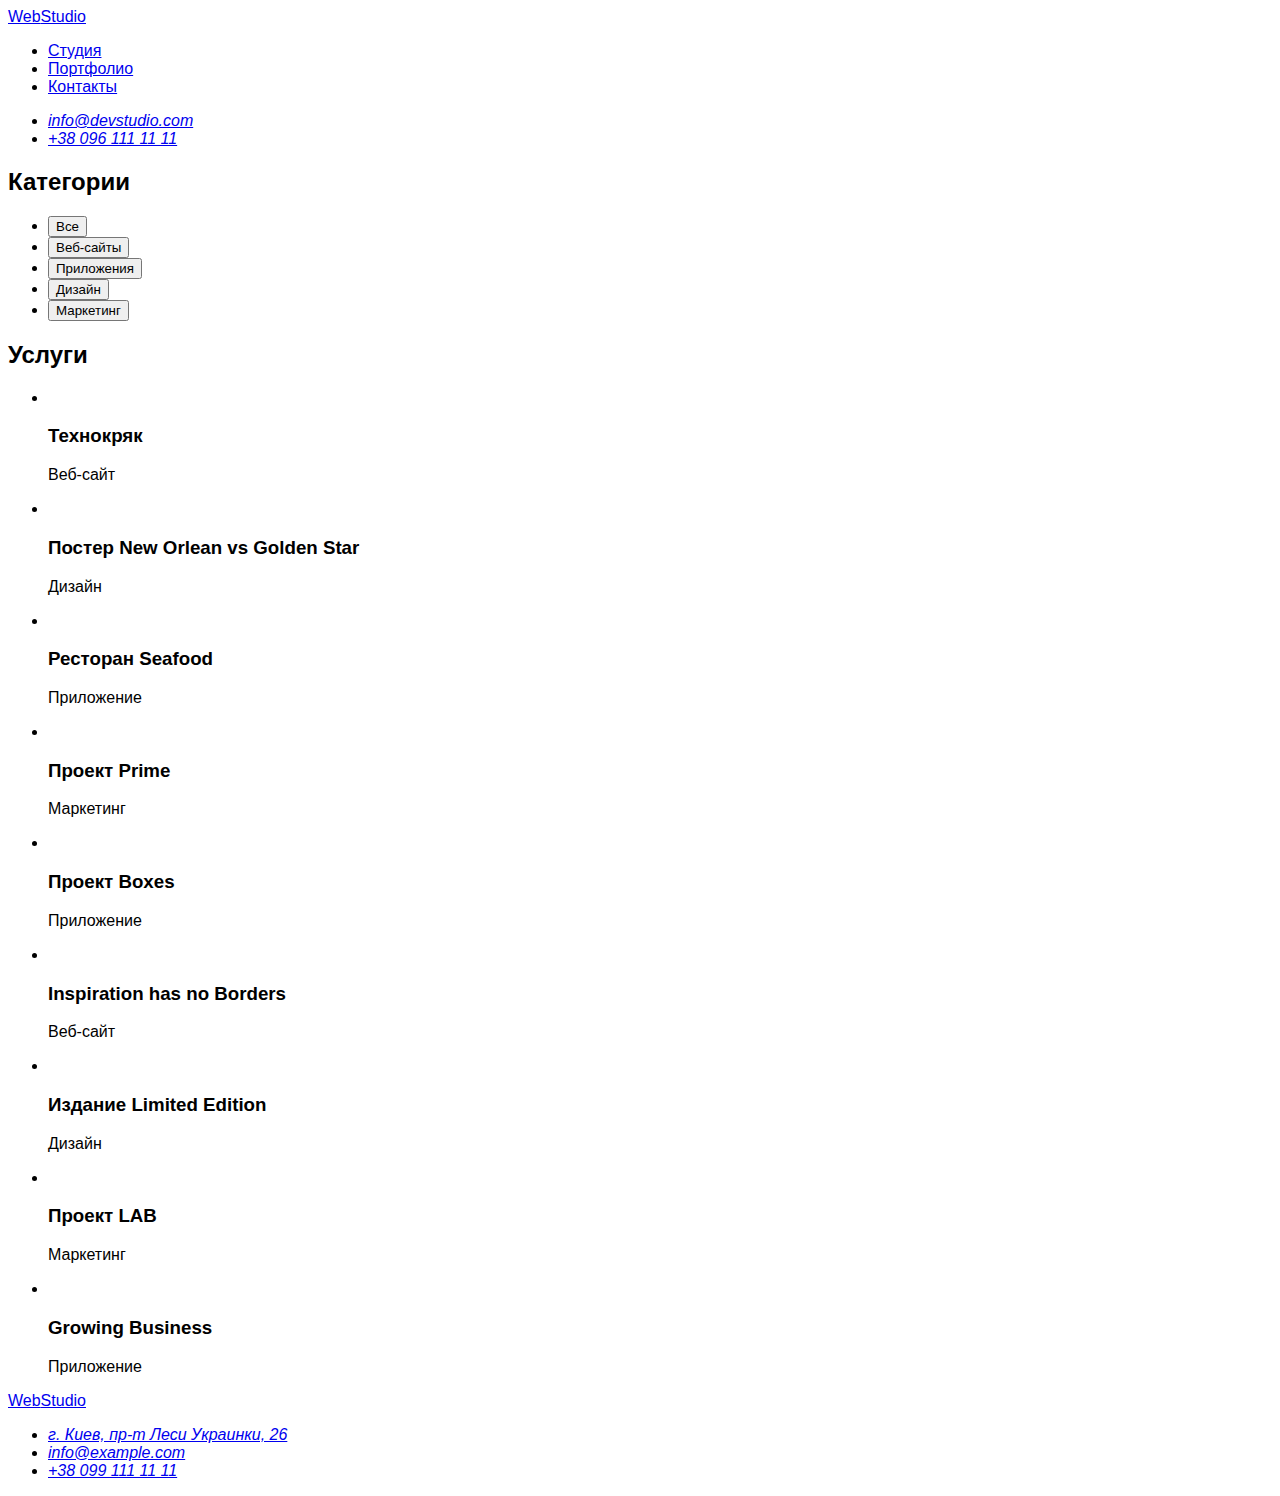
==== portfolio.html @ 1ce4ccc2 "добавлены классы в индексе + css" ====
<!DOCTYPE html>
<html lang="ru">
<head>
    <meta charset="UTF-8">
    <meta name="viewport" content="width=device-width, initial-scale=1.0">
    <title>WebStudio</title>
    <link rel="stylesheet" href="./css/style.css">   
</head>
<body>
    <header>
        <nav>
            <a href="/" lang="en"><span>Web</span>Studio</a>
            <ul>
                <li>
                    <a href="#">Студия</a>
                </li>
                <li>
                    <a href="#">Портфолио</a>
                </li>
                <li>
                    <a href="#">Контакты</a>
                </li>
            </ul>
        </nav>
        <address>
            <ul>
                <li>
                    <a href="mailto:info@devstudio.com">info@devstudio.com</a>
                </li>
                <li>
                    <a href="tel:+380961111111">+38 096 111 11 11</a>
                </li>
            </ul>
        </address>
    </header>
    <main>
        <section>
            <h2>Категории</h2>
            <ul>
                <li>
                    <button type="button">Все</button>
                </li>
                <li>
                    <button type="button">Веб-сайты</button>
                </li>
                <li>
                    <button type="button">Приложения</button>
                </li>
                <li>
                    <button type="button">Дизайн</button>
                </li>
                <li>
                    <button type="button">Маркетинг</button>
                </li>
            </ul>
        </section>
        <section>
            <h2>Услуги</h2>
            <ul>
                <li>
                    <img src="" alt="">
                    <h3>Технокряк</h3>
                    <p>Веб-сайт</p>
                </li>
                <li>
                    <img src="" alt="">
                    <h3>Постер New Orlean vs Golden Star</h3>
                    <p>Дизайн</p>
                </li>
                <li>
                    <img src="" alt="">
                    <h3>Ресторан Seafood</h3>
                    <p>Приложение</p>
                </li>
                <li>
                    <img src="" alt="">
                    <h3>Проект Prime</h3>
                    <p>Маркетинг</p>
                </li>
                <li>
                    <img src="" alt="">
                    <h3>Проект Boxes</h3>
                    <p>Приложение</p>
                </li>
                <li>
                    <img src="" alt="">
                    <h3>Inspiration has no Borders</h3>
                    <p>Веб-сайт</p>
                </li>
                <li>
                    <img src="" alt="">
                    <h3>Издание Limited Edition</h3>
                    <p>Дизайн</p>
                </li>
                <li>
                    <img src="" alt="">
                    <h3>Проект LAB</h3>
                    <p>Маркетинг</p>
                </li>
                <li>
                    <img src="" alt="">
                    <h3>Growing Business</h3>
                    <p>Приложение</p>
                </li>
            </ul>
        </section>
    </main>
    <footer>
        <a href="/" lang="en"><span>Web</span>Studio</a>
        <address>
            <ul>
                <li>
                    <a href="https://goo.gl/maps/WL92YApWZY9KQQxK7">г. Киев, пр-т Леси Украинки, 26</a>
                </li>
                <li>
                    <a href="mailto:info@example.com">info@example.com</a>
                </li>
                <li>
                    <a href="tel:+380991111111">+38 099 111 11 11</a>
                </li>
            </ul>
        </address>
    </footer>
</body>
</html>
---- css/style.css ----
:root {
  --logotype-font: "Raleway", sans-serif;
  --main-font: "Roboto", sans-serif;
}

body {
  font-family: var(--main-font);
}

/* ===== HEADER ===== */
/* LOGOTYPE */
.logotype {
  font-family: var(--logotype-font);
  font-weight: 700;
  font-size: 26px;
  line-height: 1.192;
  letter-spacing: 0.03em;
  color: #000000;
  text-decoration: none;
}

.web-logotype {
  color: #2196f3;
}
/* END LOGO */

/* NAVIGATION LIST*/
.navigation-list-item {
  font-weight: 500;
  font-size: 14px;
  line-height: 1.143;
  letter-spacing: 0.02em;
  color: #212121;
}
/* END NAVIGATION LIST*/
/* ===== END HEADER ===== */
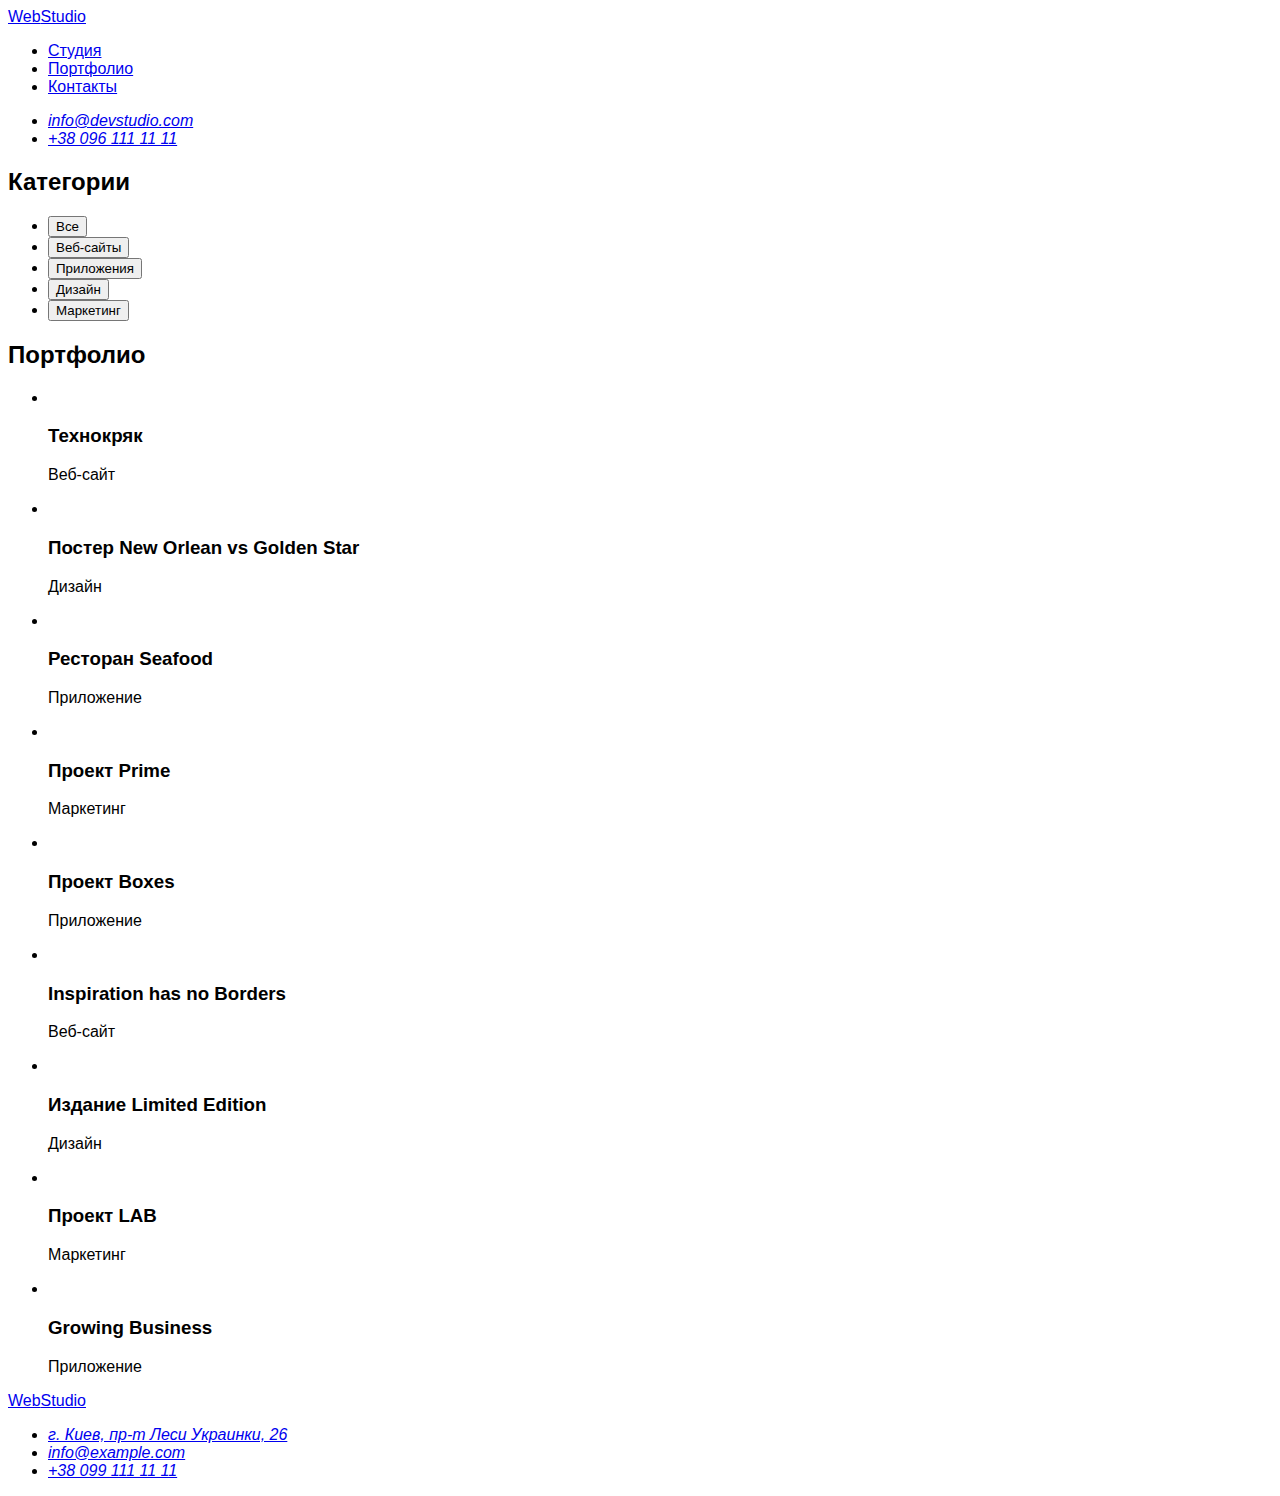
==== commit d51b7d1e: "Update portfolio.html" ====
--- a/portfolio.html
+++ b/portfolio.html
@@ -55,7 +55,7 @@
             </ul>
         </section>
         <section>
-            <h2>Услуги</h2>
+            <h2>Портфолио</h2>
             <ul>
                 <li>
                     <img src="" alt="">
--- a/css/style.css
+++ b/css/style.css
@@ -7,8 +7,78 @@
   font-family: var(--main-font);
 }
 
-/* ===== HEADER ===== */
-/* LOGOTYPE */
+/* ================== HEADER ================== */
+.navigation-link {
+  font-weight: 500;
+  font-size: 14px;
+  line-height: 1.143;
+  letter-spacing: 0.02em;
+  color: #212121;
+}
+
+.navigation-link:hover,
+.navigation-link:focus {
+  color: #2196f3;
+}
+
+.address-mail,
+.address-tel {
+  font-weight: 500;
+  font-size: 14px;
+  line-height: 1.143;
+  letter-spacing: 0.02em;
+  color: #757575;
+}
+
+.address-react:focus,
+.address-react:hover {
+  color: #2196f3;
+}
+/* ================== END HEADER ================== */
+
+/* ================== HERO ================== */
+.hero-title {
+  font-weight: 900;
+  font-size: 44px;
+  line-height: 1.364;
+  text-align: center;
+  letter-spacing: 0.06em;
+  text-transform: uppercase;
+  /* color: #ffffff; */
+}
+
+.button-service {
+  font-weight: bold;
+  font-size: 16px;
+  line-height: 1.875;
+  display: flex;
+  align-items: center;
+  text-align: center;
+  letter-spacing: 0.06em;
+  color: #ffffff;
+}
+/* ================== END HERO ================== */
+
+/* ================== ADVANTAGES ================== */
+.advantages-title {
+  font-weight: 700;
+  font-size: 14px;
+  line-height: 1.143;
+  letter-spacing: 0.03em;
+  text-transform: uppercase;
+  color: #212121;
+}
+
+.advantages-text {
+  font-weight: 400;
+  font-size: 14px;
+  line-height: 1.172;
+  letter-spacing: 0.03em;
+  color: #757575;
+}
+/* ================== END ADVANTAGES ================== */
+
+/* ================== COMPONENTS ================== */
 .logotype {
   font-family: var(--logotype-font);
   font-weight: 700;
@@ -16,21 +86,57 @@
   line-height: 1.192;
   letter-spacing: 0.03em;
   color: #000000;
-  text-decoration: none;
 }
 
 .web-logotype {
   color: #2196f3;
 }
-/* END LOGO */
 
-/* NAVIGATION LIST*/
-.navigation-list-item {
-  font-weight: 500;
-  font-size: 14px;
-  line-height: 1.143;
-  letter-spacing: 0.02em;
+.title {
+  font-weight: 700;
+  font-size: 36px;
+  line-height: 1.166;
+  text-align: center;
+  letter-spacing: 0.03em;
   color: #212121;
 }
-/* END NAVIGATION LIST*/
-/* ===== END HEADER ===== */
+/* ================== END COMPONENTS ================== */
+
+/* ================== TEAM ================== */
+.members-title {
+  font-weight: 500;
+  font-size: 16px;
+  line-height: 1.188;
+  text-align: center;
+  letter-spacing: 0.03em;
+  color: #212121;
+}
+
+.members-text {
+  font-weight: 400;
+  font-size: 16px;
+  line-height: 1.188;
+  text-align: center;
+  letter-spacing: 0.03em;
+  color: #757575;
+}
+/* ================== END TEAM ================== */
+
+/* ================== FOOTER ================== */
+.address-footer-address {
+  font-weight: 400;
+  font-size: 14px;
+  line-height: 1.715;
+  letter-spacing: 0.03em;
+  color: #ffffff;
+}
+
+.address-footer-mail,
+.address-footer-tel {
+  font-weight: 400;
+  font-size: 14px;
+  line-height: 1.715;
+  letter-spacing: 0.03em;
+  color: rgba(255, 255, 255, 0.6);
+}
+/* ================== END FOOTER ================== */ ;
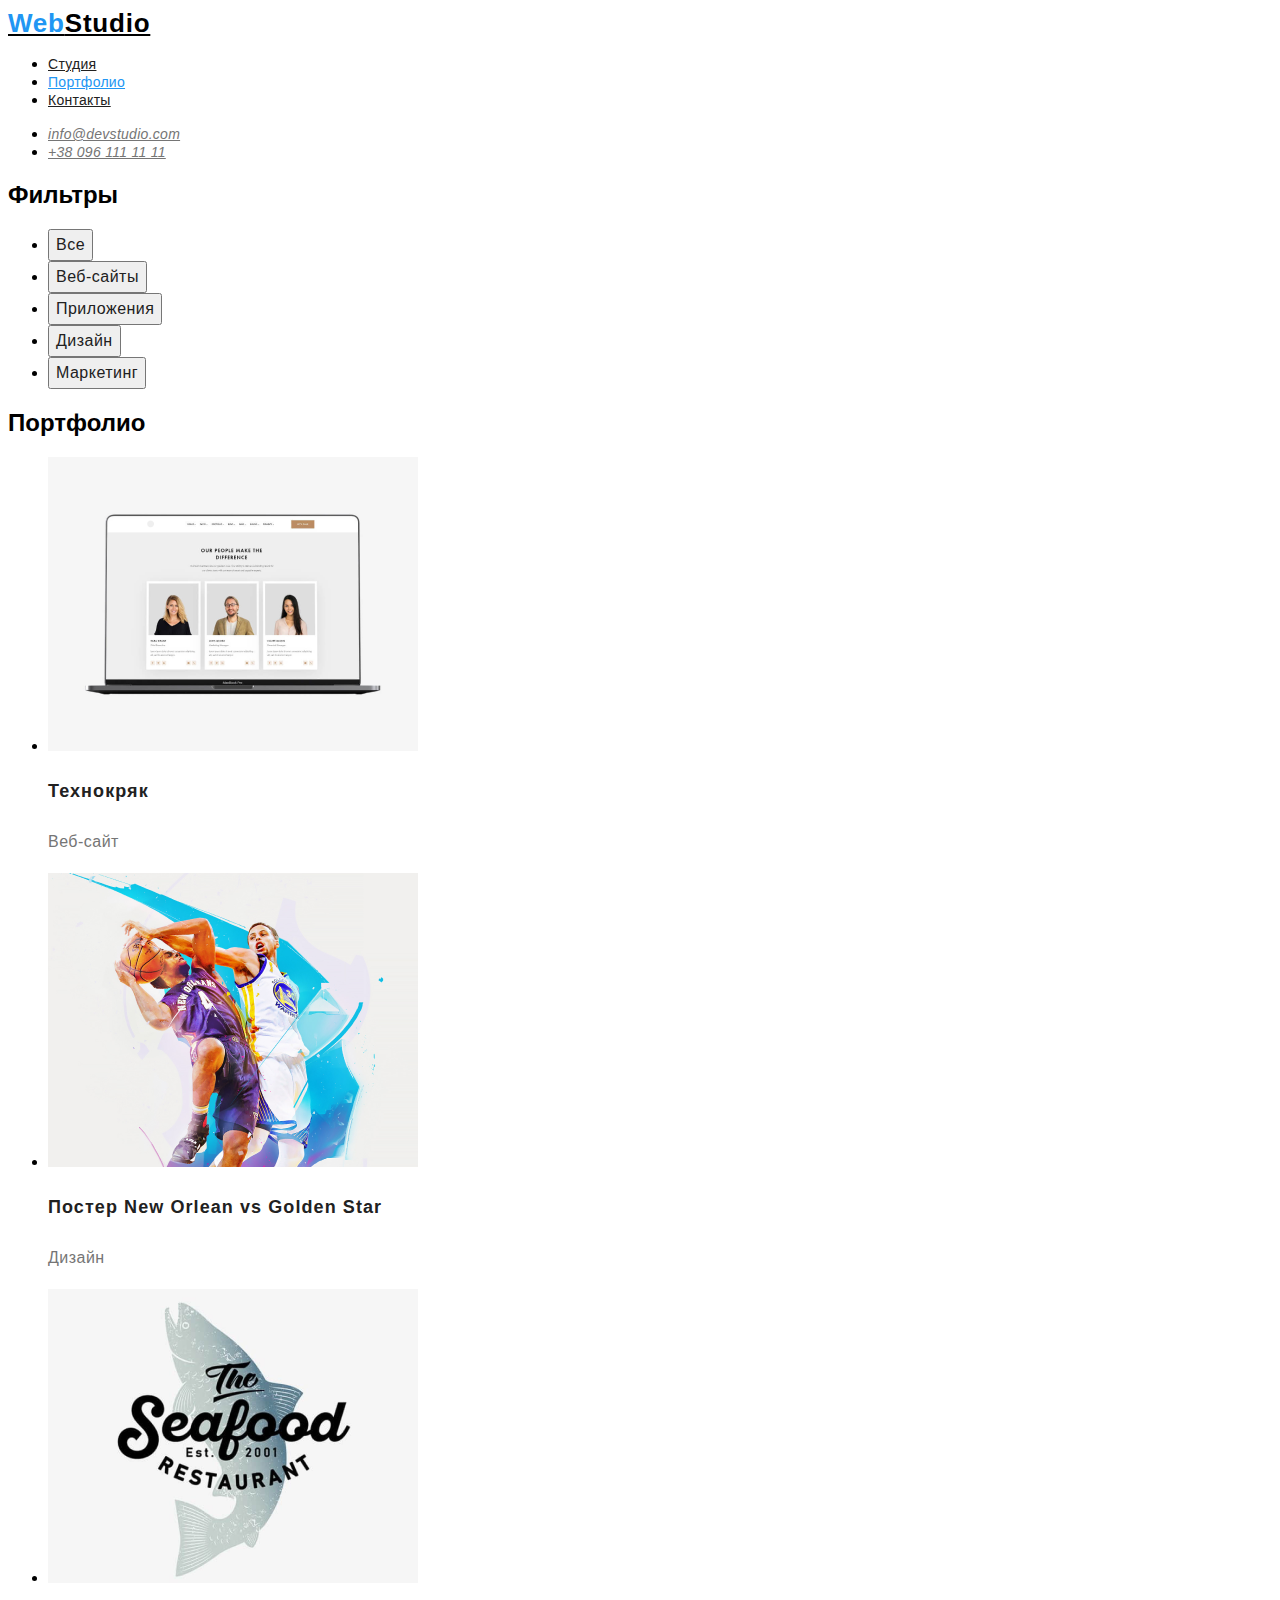
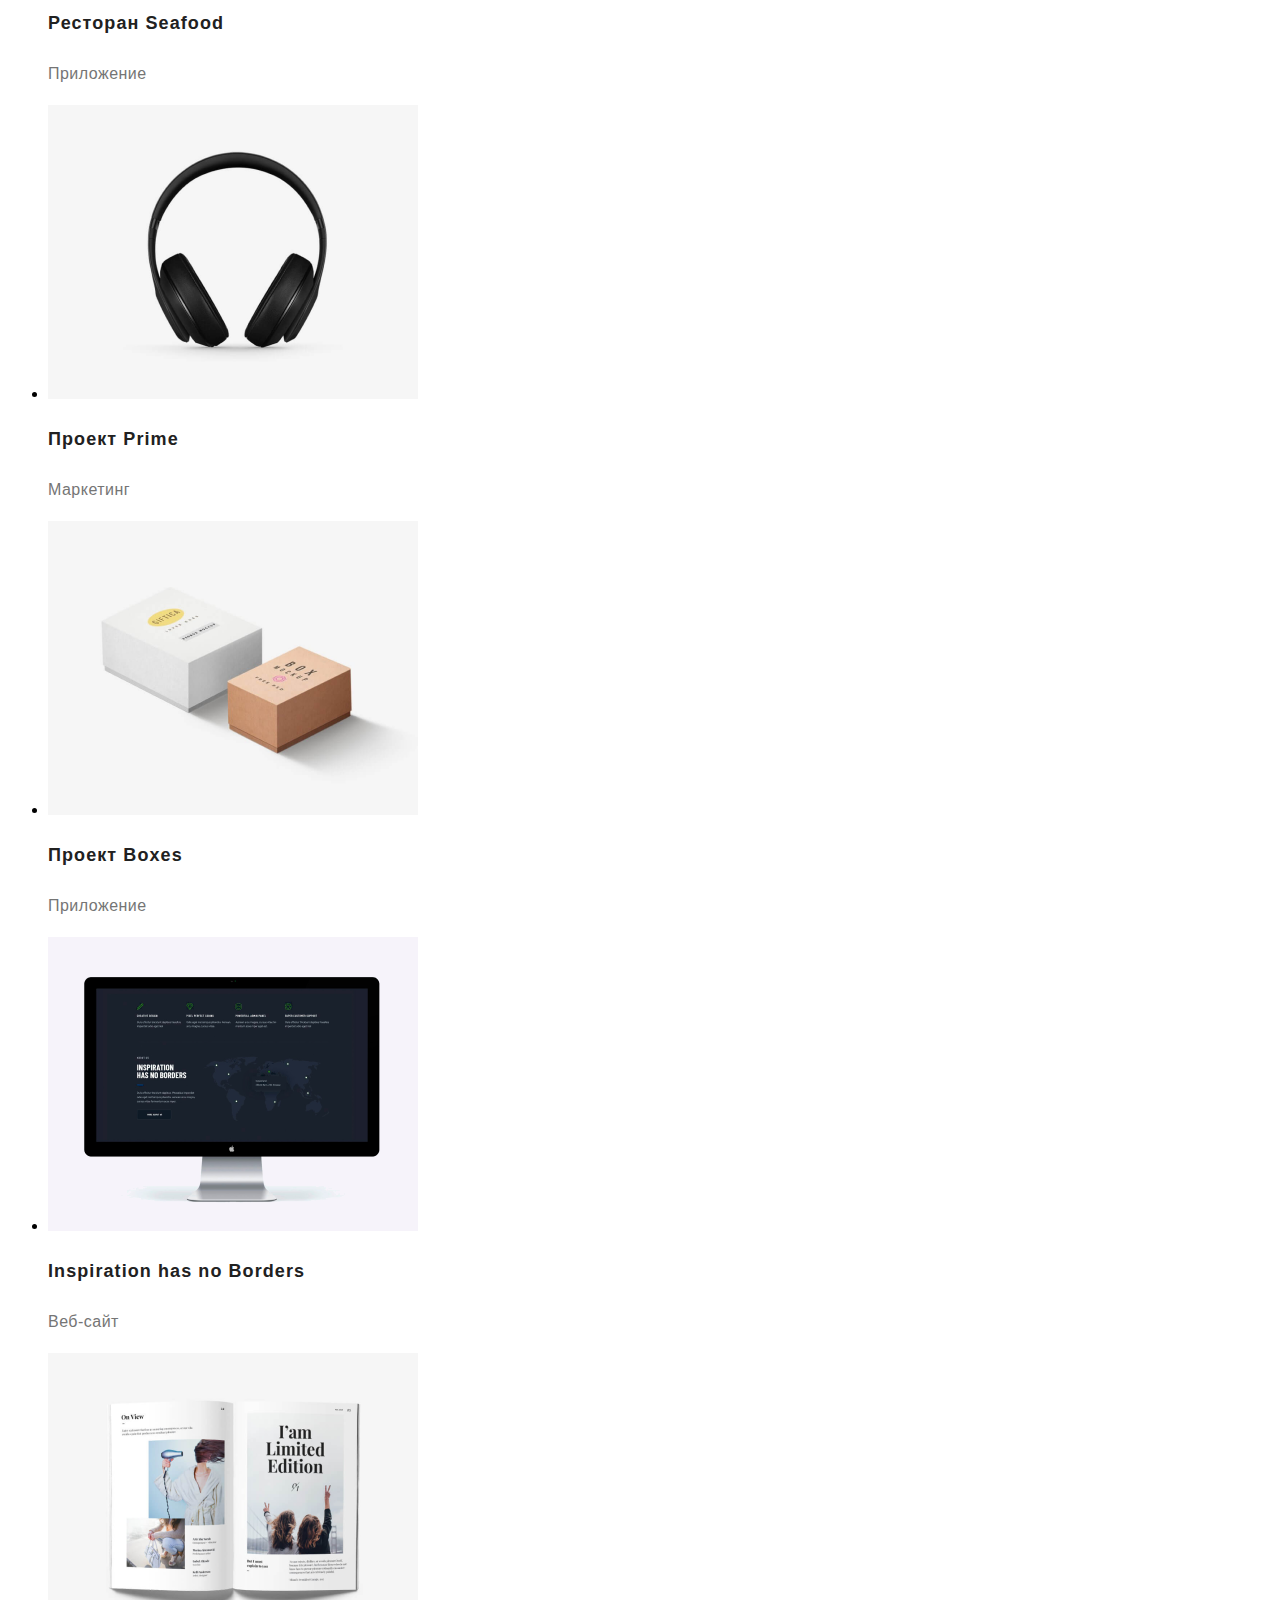
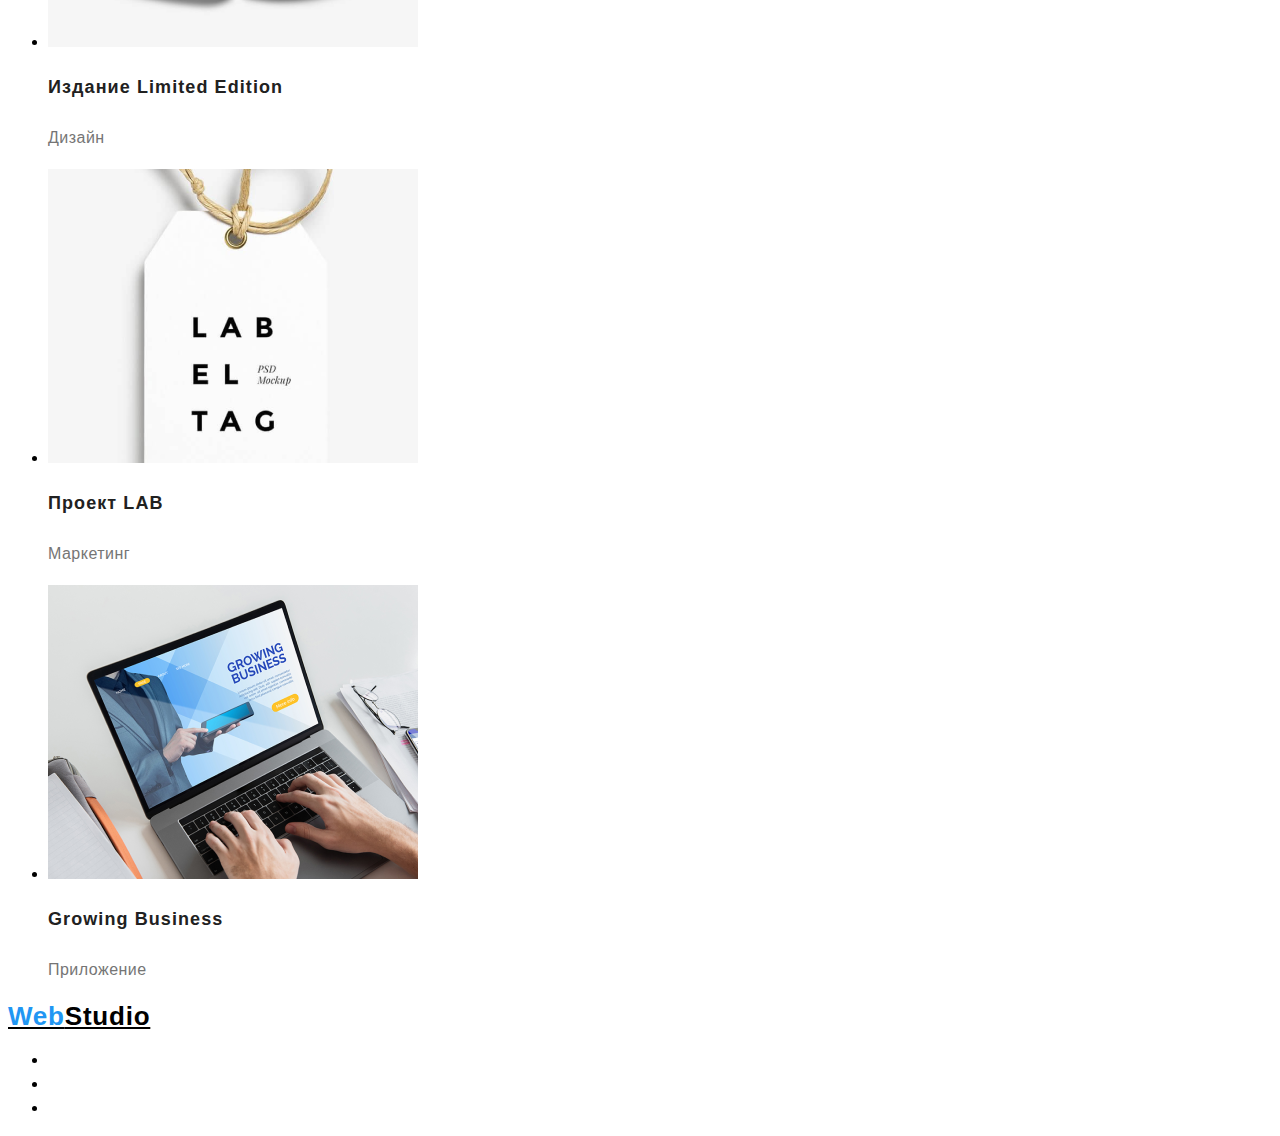
==== commit 7592180d: "css" ====
--- a/portfolio.html
+++ b/portfolio.html
@@ -8,115 +8,115 @@
 </head>
 <body>
     <header>
-        <nav>
-            <a href="/" lang="en"><span>Web</span>Studio</a>
-            <ul>
-                <li>
-                    <a href="#">Студия</a>
+        <nav class="navigation">
+            <a href="/" lang="en" class="logotype"><span class="web-logotype">Web</span>Studio</a>
+            <ul class="navigation-list">
+                <li class="navigation-list-item">
+                    <a href="#" class="navigation-list-link">Студия</a>
                 </li>
-                <li>
-                    <a href="#">Портфолио</a>
+                <li class="navigation-list-item">
+                    <a href="#" class="navigation-list-link chosen-navigation-list-link">Портфолио</a>
                 </li>
-                <li>
-                    <a href="#">Контакты</a>
+                <li class="navigation-list-item">
+                    <a href="#" class="navigation-list-link">Контакты</a>
                 </li>
             </ul>
         </nav>
-        <address>
-            <ul>
-                <li>
-                    <a href="mailto:info@devstudio.com">info@devstudio.com</a>
+        <address class="address">
+            <ul class="address-list">
+                <li class="address-list-item">
+                    <a href="mailto:info@devstudio.com" class="address-mail address-react">info@devstudio.com</a>
                 </li>
-                <li>
-                    <a href="tel:+380961111111">+38 096 111 11 11</a>
+                <li class="address-list-item">
+                    <a href="tel:+380961111111" class="address-tel address-react">+38 096 111 11 11</a>
                 </li>
             </ul>
         </address>
     </header>
     <main>
         <section>
-            <h2>Категории</h2>
-            <ul>
-                <li>
-                    <button type="button">Все</button>
+            <h2 class="hidden-title">Фильтры</h2>
+            <ul class="filters-list">
+                <li class="filters-list-item">
+                    <button type="button" class="filters-list-button">Все</button>
                 </li>
-                <li>
-                    <button type="button">Веб-сайты</button>
+                <li class="filters-list-item">
+                    <button type="button" class="filters-list-button">Веб-сайты</button>
                 </li>
-                <li>
-                    <button type="button">Приложения</button>
+                <li class="filters-list-item">
+                    <button type="button" class="filters-list-button">Приложения</button>
                 </li>
-                <li>
-                    <button type="button">Дизайн</button>
+                <li class="filters-list-item">
+                    <button type="button" class="filters-list-button">Дизайн</button>
                 </li>
-                <li>
-                    <button type="button">Маркетинг</button>
+                <li class="filters-list-item">
+                    <button type="button" class="filters-list-button">Маркетинг</button>
                 </li>
             </ul>
         </section>
         <section>
-            <h2>Портфолио</h2>
-            <ul>
-                <li>
-                    <img src="" alt="">
-                    <h3>Технокряк</h3>
-                    <p>Веб-сайт</p>
+            <h2 class="hidden-title">Портфолио</h2>
+            <ul class="portfolio-list">
+                <li class="portfolio-list-item">
+                    <img src="./images/portfolio/img.png" alt="ноутбук с открытым сайтом" width="370" height="294">
+                    <h3 class="portfolio-list-title">Технокряк</h3>
+                    <p class="portfolio-list-text">Веб-сайт</p>
                 </li>
-                <li>
-                    <img src="" alt="">
-                    <h3>Постер New Orlean vs Golden Star</h3>
-                    <p>Дизайн</p>
+                <li class="portfolio-list-item">
+                    <img src="./images/portfolio/img-1.png" alt="постер с баскетболистами" width="370" height="294">
+                    <h3 class="portfolio-list-title">Постер <span lang="en">New Orlean vs Golden Star</span></h3>
+                    <p class="portfolio-list-text">Дизайн</p>
                 </li>
-                <li>
-                    <img src="" alt="">
-                    <h3>Ресторан Seafood</h3>
-                    <p>Приложение</p>
+                <li class="portfolio-list-item">
+                    <img src="./images/portfolio/img-2.png" alt="логотип ресторана" width="370" height="294">
+                    <h3 class="portfolio-list-title">Ресторан <span lang="en">Seafood</span></h3>
+                    <p class="portfolio-list-text">Приложение</p>
                 </li>
-                <li>
-                    <img src="" alt="">
-                    <h3>Проект Prime</h3>
-                    <p>Маркетинг</p>
+                <li class="portfolio-list-item">
+                    <img src="./images/portfolio/img-3.png" alt="наушники" width="370" height="294">
+                    <h3 class="portfolio-list-title">Проект <span lang="en">Prime</span></h3>
+                    <p class="portfolio-list-text">Маркетинг</p>
                 </li>
-                <li>
-                    <img src="" alt="">
-                    <h3>Проект Boxes</h3>
-                    <p>Приложение</p>
+                <li class="portfolio-list-item">
+                    <img src="./images/portfolio/img-4.png" alt="две коробки" width="370" height="294">
+                    <h3 class="portfolio-list-title">Проект <span lang="en">Boxes</span></h3>
+                    <p class="portfolio-list-text">Приложение</p>
                 </li>
-                <li>
-                    <img src="" alt="">
-                    <h3>Inspiration has no Borders</h3>
-                    <p>Веб-сайт</p>
+                <li class="portfolio-list-item">
+                    <img src="./images/portfolio/img-5.png" alt="монитор с открытым сайтом" width="370" height="294">
+                    <h3 class="portfolio-list-title"><span lang="en">Inspiration has no Borders</span></h3>
+                    <p class="portfolio-list-text">Веб-сайт</p>
                 </li>
-                <li>
-                    <img src="" alt="">
-                    <h3>Издание Limited Edition</h3>
-                    <p>Дизайн</p>
+                <li class="portfolio-list-item">
+                    <img src="./images/portfolio/img-6.png" alt="открытая" width="370" height="294">
+                    <h3 class="portfolio-list-title">Издание <span lang="en">Limited Edition</span></h3>
+                    <p class="portfolio-list-text">Дизайн</p>
                 </li>
-                <li>
-                    <img src="" alt="">
-                    <h3>Проект LAB</h3>
-                    <p>Маркетинг</p>
+                <li class="portfolio-list-item">
+                    <img src="./images/portfolio/img-7.png" alt="" width="370" height="294">
+                    <h3 class="portfolio-list-title">Проект <span lang="en">LAB</span></h3>
+                    <p class="portfolio-list-text">Маркетинг</p>
                 </li>
-                <li>
-                    <img src="" alt="">
-                    <h3>Growing Business</h3>
-                    <p>Приложение</p>
+                <li class="portfolio-list-item">
+                    <img src="./images/portfolio/img-8.png" alt="ноутбук с открытым сайтом" width="370" height="294">
+                    <h3 class="portfolio-list-title"><span lang="en">Growing Business</span></h3>
+                    <p class="portfolio-list-text">Приложение</p>
                 </li>
             </ul>
         </section>
     </main>
     <footer>
-        <a href="/" lang="en"><span>Web</span>Studio</a>
+        <a href="/" lang="en" class="logotype"><span class="web-logotype">Web</span>Studio</a>
         <address>
-            <ul>
-                <li>
-                    <a href="https://goo.gl/maps/WL92YApWZY9KQQxK7">г. Киев, пр-т Леси Украинки, 26</a>
+            <ul class="address-footer-list">
+                <li class="address-footer-list-item">
+                    <a href="https://goo.gl/maps/WL92YApWZY9KQQxK7" class="address-footer-address address-react">г. Киев, пр-т Леси Украинки, 26</a>
                 </li>
-                <li>
-                    <a href="mailto:info@example.com">info@example.com</a>
+                <li class="address-footer-list-item">
+                    <a href="mailto:info@example.com" class="address-footer-mail address-react">info@example.com</a>
                 </li>
-                <li>
-                    <a href="tel:+380991111111">+38 099 111 11 11</a>
+                <li class="address-footer-list-item">
+                    <a href="tel:+380991111111" class="address-footer-tel address-react">+38 099 111 11 11</a>
                 </li>
             </ul>
         </address>
--- a/css/style.css
+++ b/css/style.css
@@ -8,7 +8,7 @@
 }
 
 /* ================== HEADER ================== */
-.navigation-link {
+.navigation-list-link {
   font-weight: 500;
   font-size: 14px;
   line-height: 1.143;
@@ -16,8 +16,12 @@
   color: #212121;
 }
 
-.navigation-link:hover,
-.navigation-link:focus {
+.navigation-list-link:hover,
+.navigation-list-link:focus {
+  color: #2196f3;
+}
+
+.chosen-navigation-list-link {
   color: #2196f3;
 }
 
@@ -44,10 +48,10 @@
   text-align: center;
   letter-spacing: 0.06em;
   text-transform: uppercase;
-  /* color: #ffffff; */
+  color: #ffffff;
 }
 
-.button-service {
+.modal-button {
   font-weight: bold;
   font-size: 16px;
   line-height: 1.875;
@@ -56,11 +60,13 @@
   text-align: center;
   letter-spacing: 0.06em;
   color: #ffffff;
+  background-color: #2196f3;
+  cursor: pointer;
 }
 /* ================== END HERO ================== */
 
 /* ================== ADVANTAGES ================== */
-.advantages-title {
+.advantages-list-title {
   font-weight: 700;
   font-size: 14px;
   line-height: 1.143;
@@ -69,7 +75,7 @@
   color: #212121;
 }
 
-.advantages-text {
+.advantages-list-text {
   font-weight: 400;
   font-size: 14px;
   line-height: 1.172;
@@ -103,7 +109,7 @@
 /* ================== END COMPONENTS ================== */
 
 /* ================== TEAM ================== */
-.members-title {
+.members-list-title {
   font-weight: 500;
   font-size: 16px;
   line-height: 1.188;
@@ -112,7 +118,7 @@
   color: #212121;
 }
 
-.members-text {
+.members-list-text {
   font-weight: 400;
   font-size: 16px;
   line-height: 1.188;
@@ -139,4 +145,37 @@
   letter-spacing: 0.03em;
   color: rgba(255, 255, 255, 0.6);
 }
-/* ================== END FOOTER ================== */ ;
+/* ================== END FOOTER ================== */
+
+/* ================== PORTFOLIO ================== */
+.filters-list-button {
+  font-weight: 500;
+  font-size: 16px;
+  line-height: 1.625;
+  text-align: center;
+  letter-spacing: 0.03em;
+  color: #212121;
+}
+
+.filters-list-button:hover,
+.filters-list-button:focus {
+  color: #ffffff;
+  background-color: #2196f3;
+}
+
+.portfolio-list-title {
+  font-weight: 700;
+  font-size: 18px;
+  line-height: 2;
+  letter-spacing: 0.06em;
+  color: #212121;
+}
+
+.portfolio-list-text {
+  font-weight: 400;
+  font-size: 16px;
+  line-height: 1.875;
+  letter-spacing: 0.03em;
+  color: #757575;
+}
+/* ================== END PORTFOLIO ================== */ ;
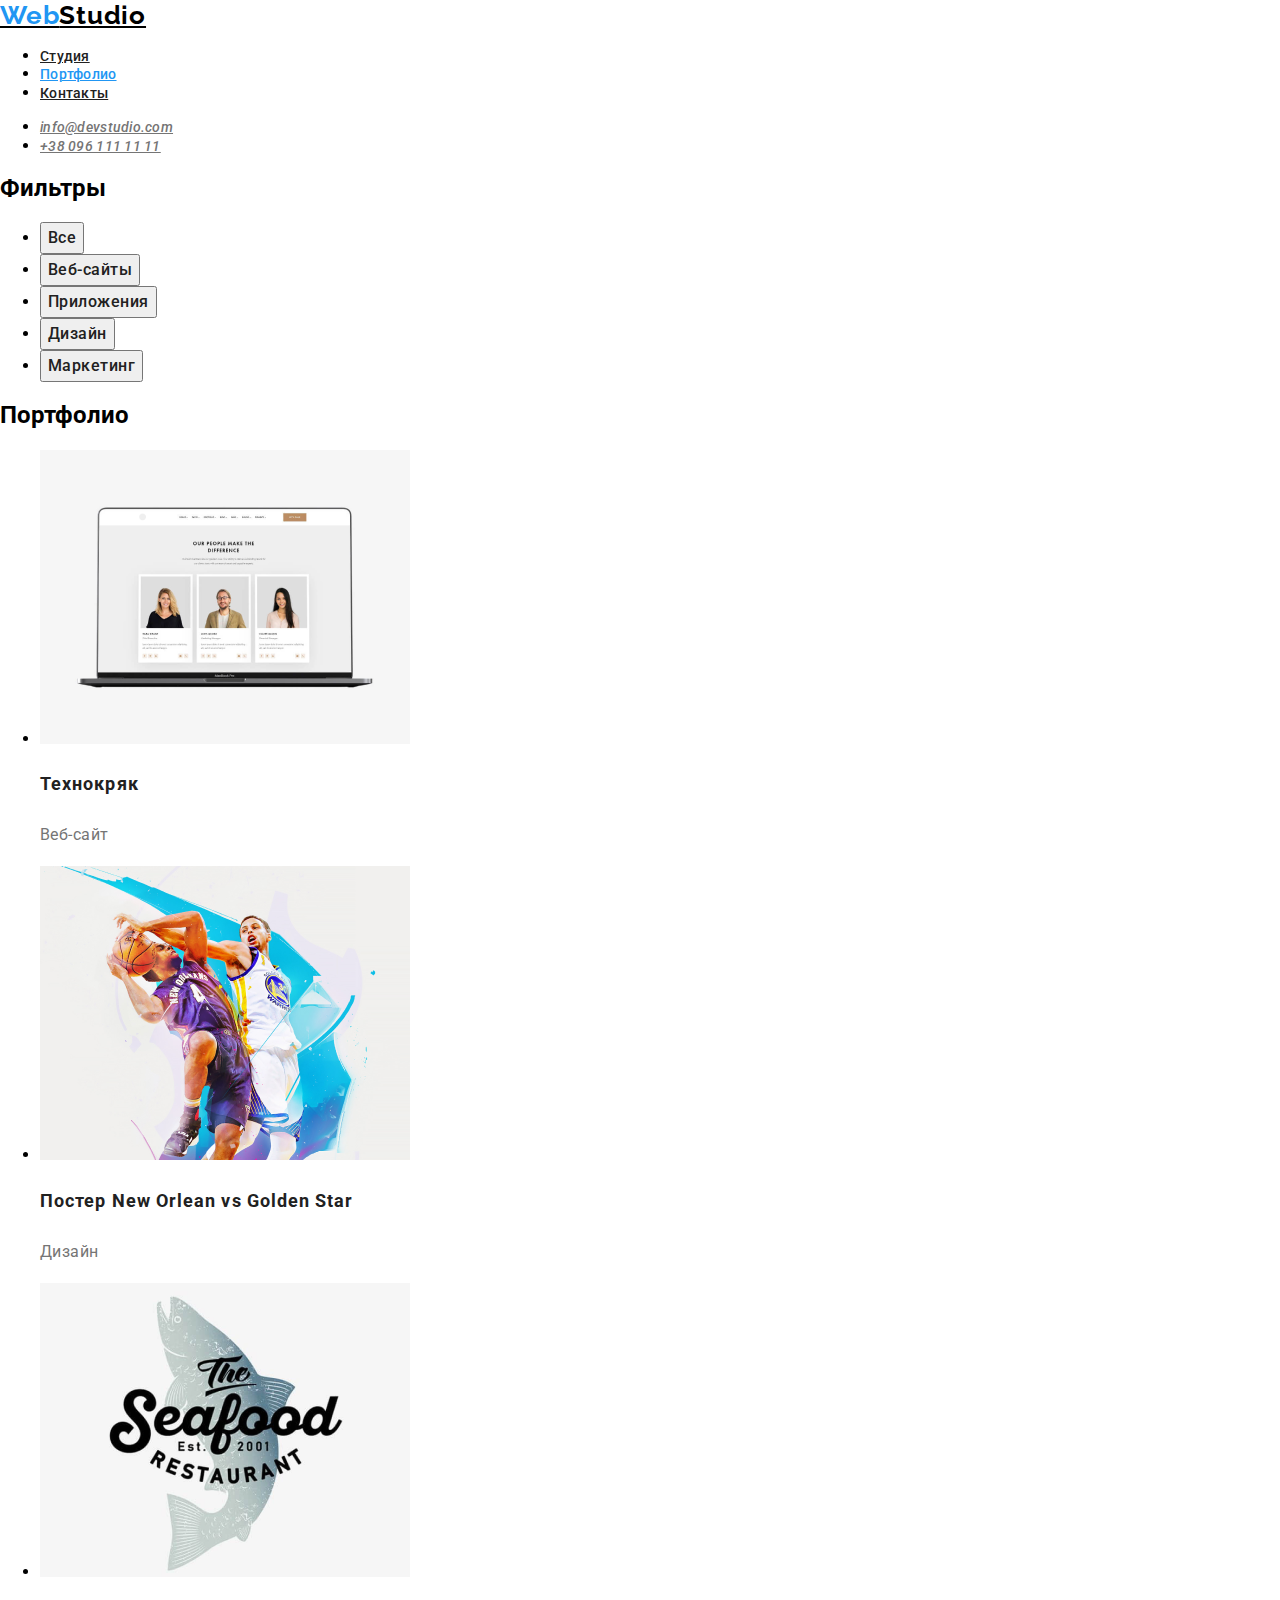
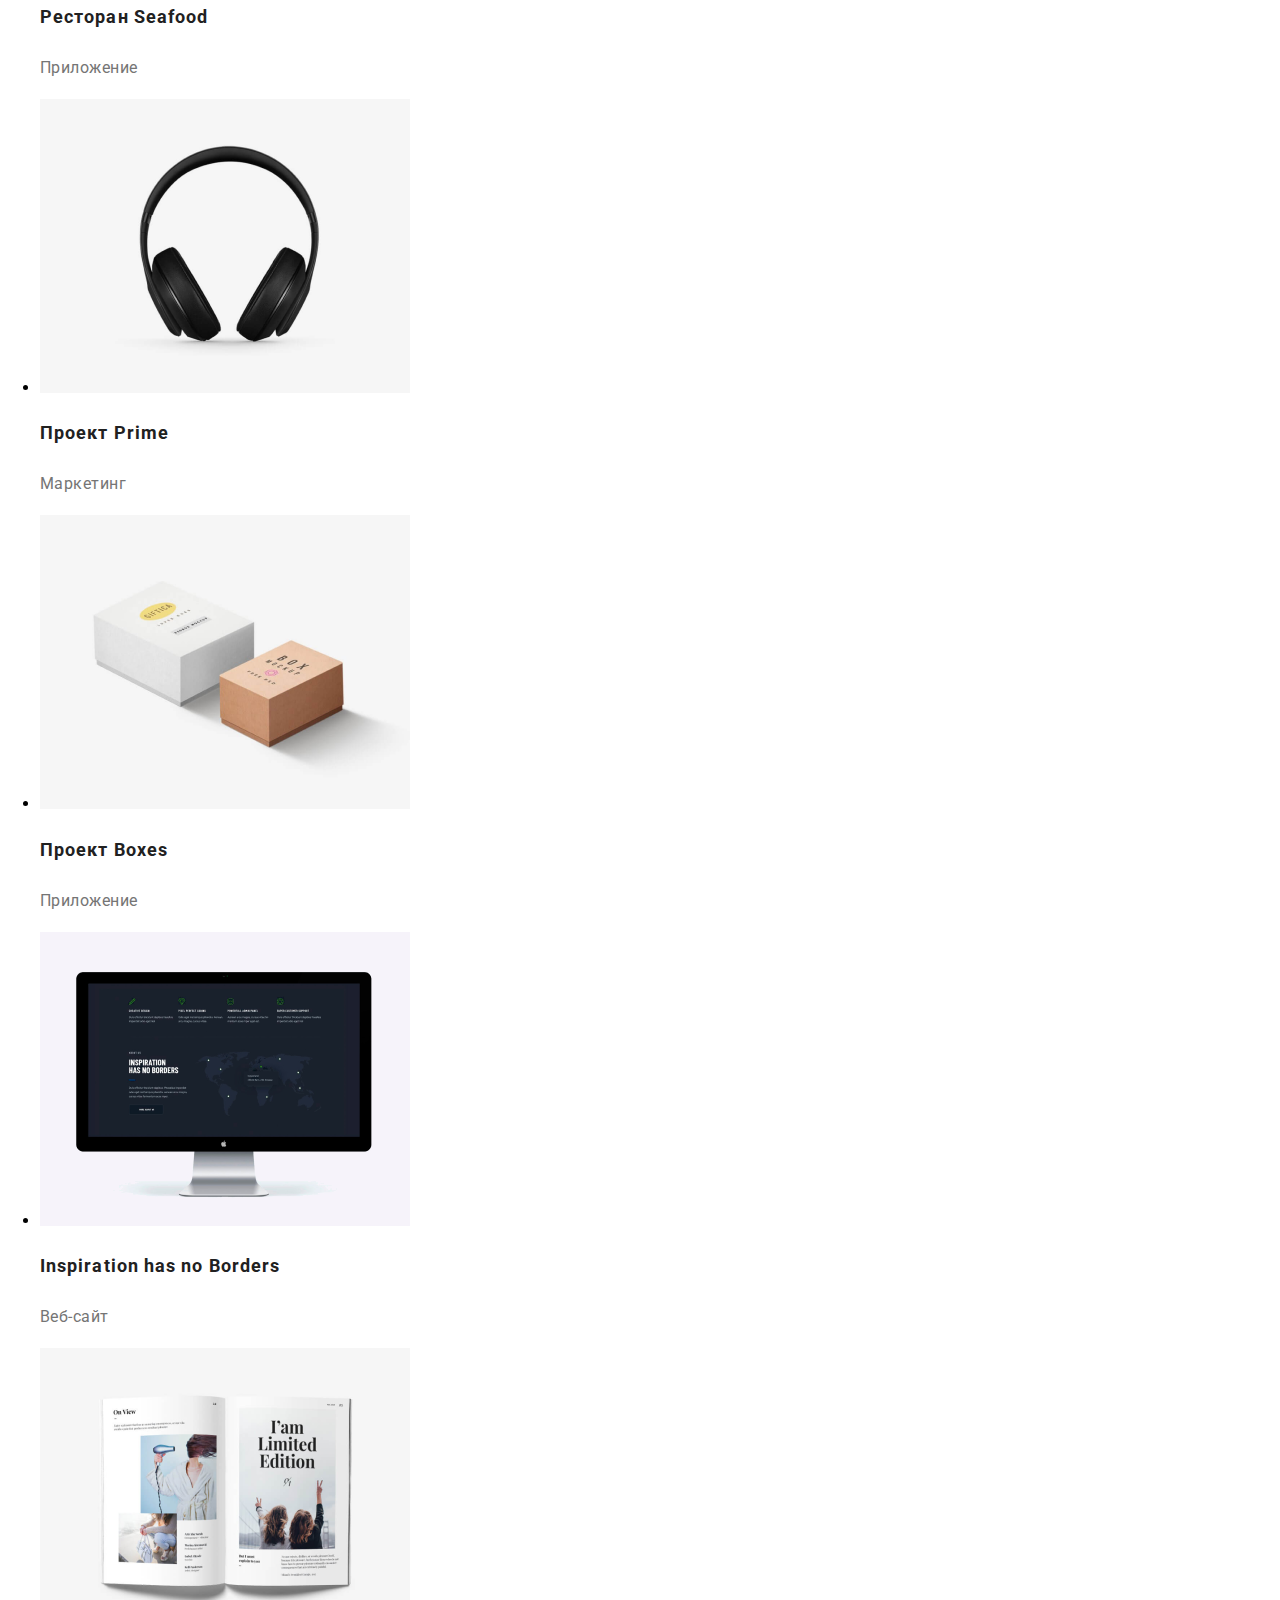
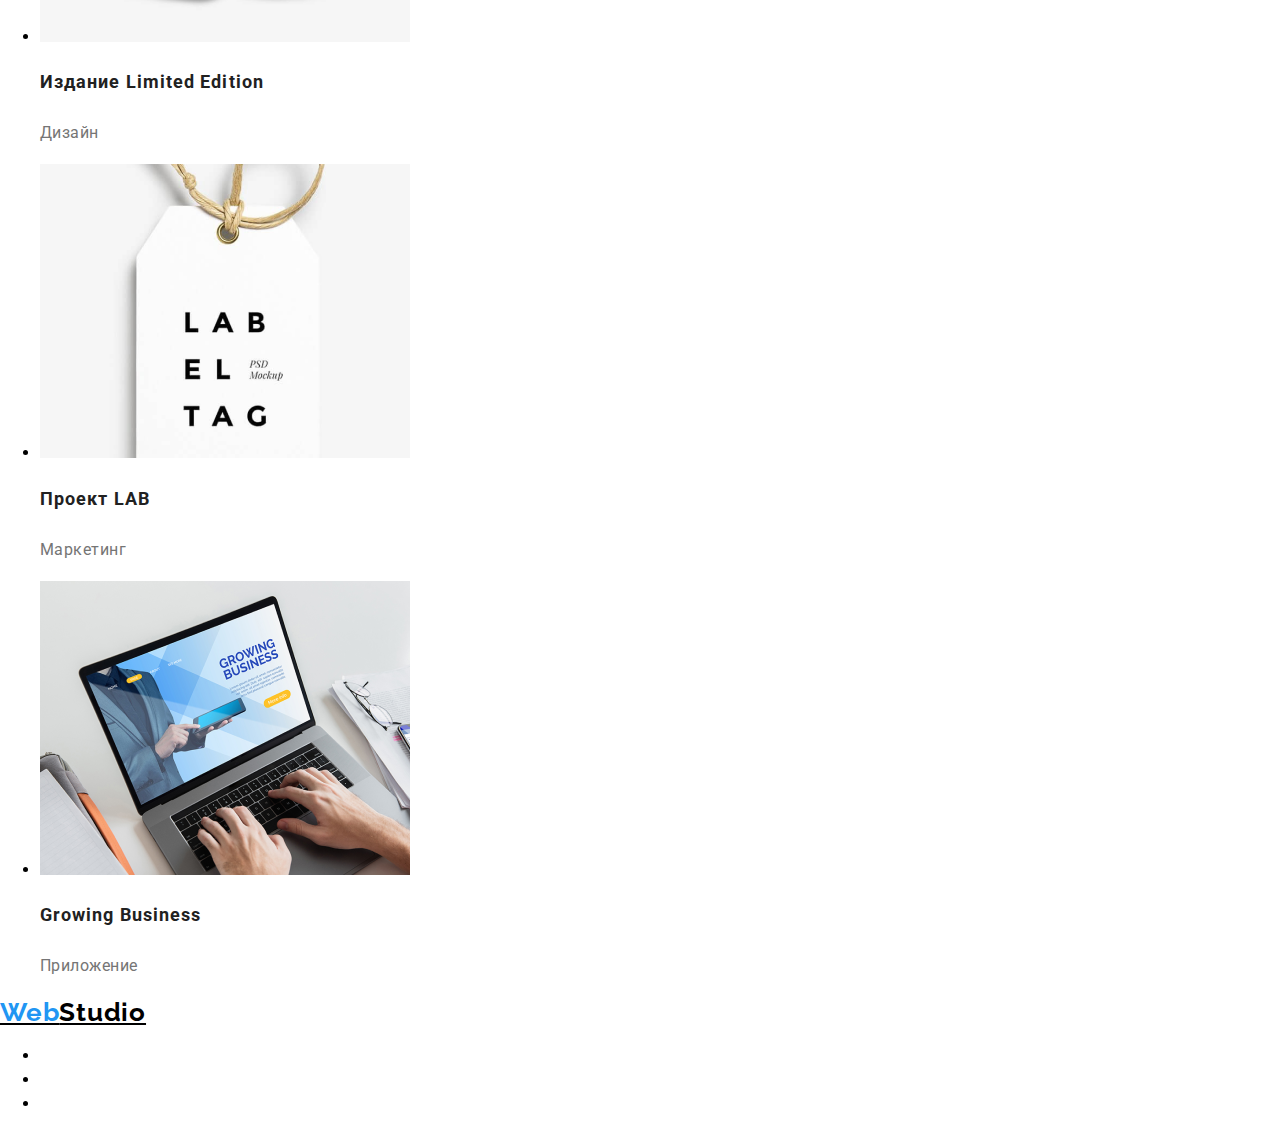
==== commit 52376175: "css" ====
--- a/portfolio.html
+++ b/portfolio.html
@@ -4,7 +4,10 @@
     <meta charset="UTF-8">
     <meta name="viewport" content="width=device-width, initial-scale=1.0">
     <title>WebStudio</title>
-    <link rel="stylesheet" href="./css/style.css">   
+        <link rel="stylesheet" href="https://cdnjs.cloudflare.com/ajax/libs/modern-normalize/1.0.0/modern-normalize.min.css">
+        <link rel="preconnect" href="https://fonts.gstatic.com">
+        <link rel="stylesheet" href="https://fonts.googleapis.com/css2?family=Raleway:wght@700&family=Roboto:wght@400;500;700;900&display=swap">
+        <link rel="stylesheet" href="./css/style.css">
 </head>
 <body>
     <header>
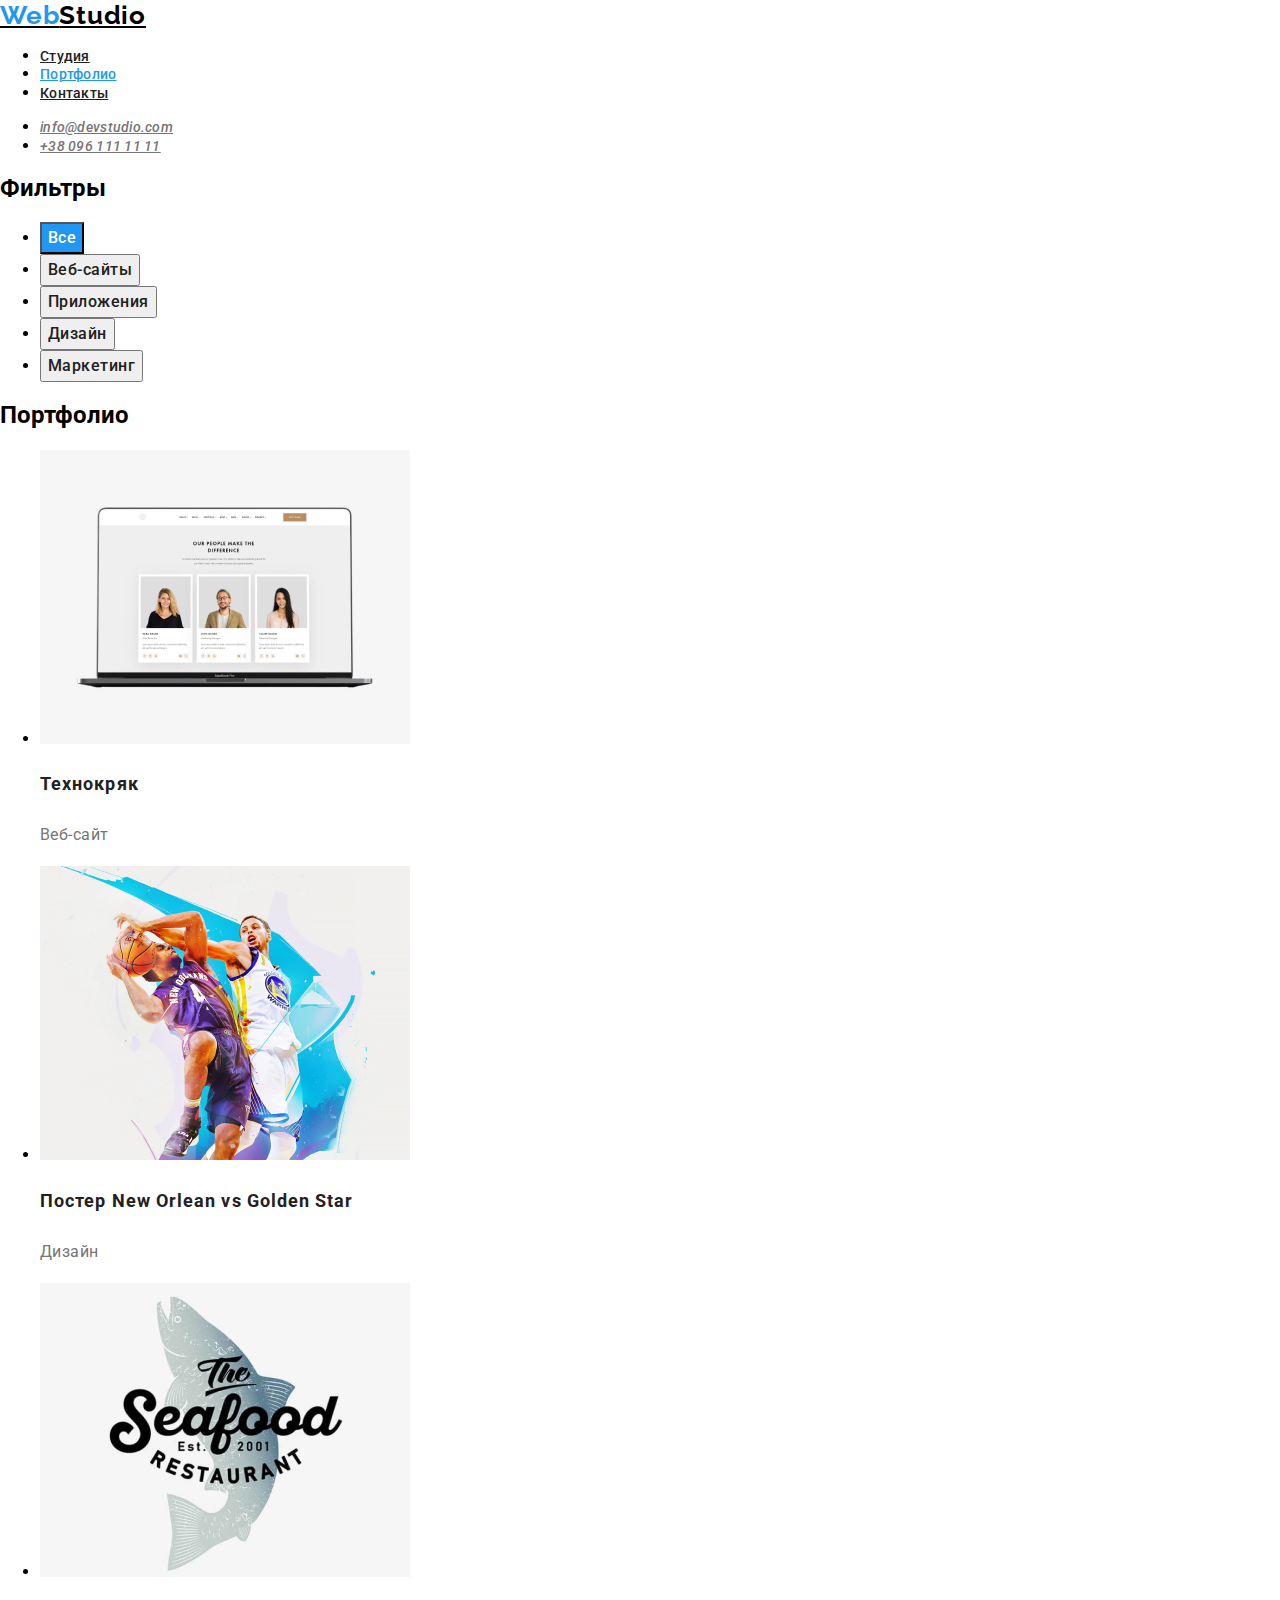
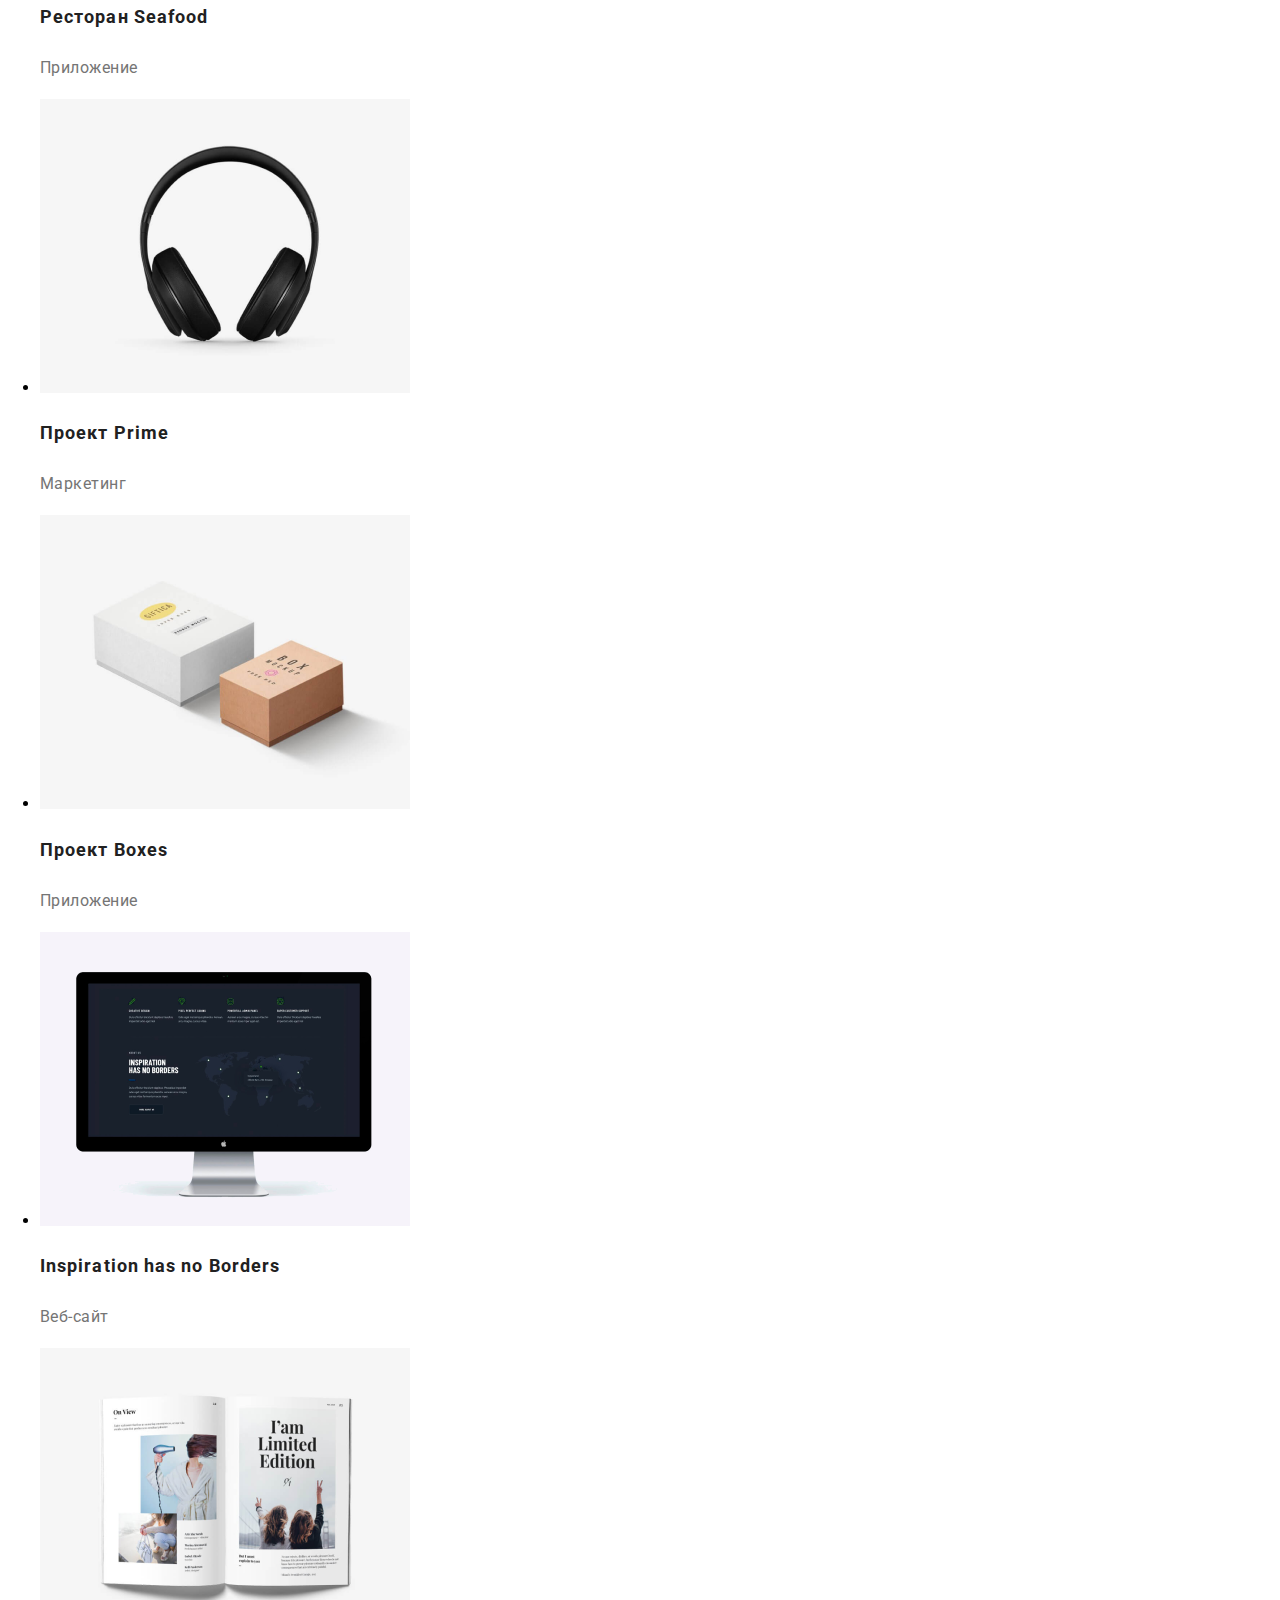
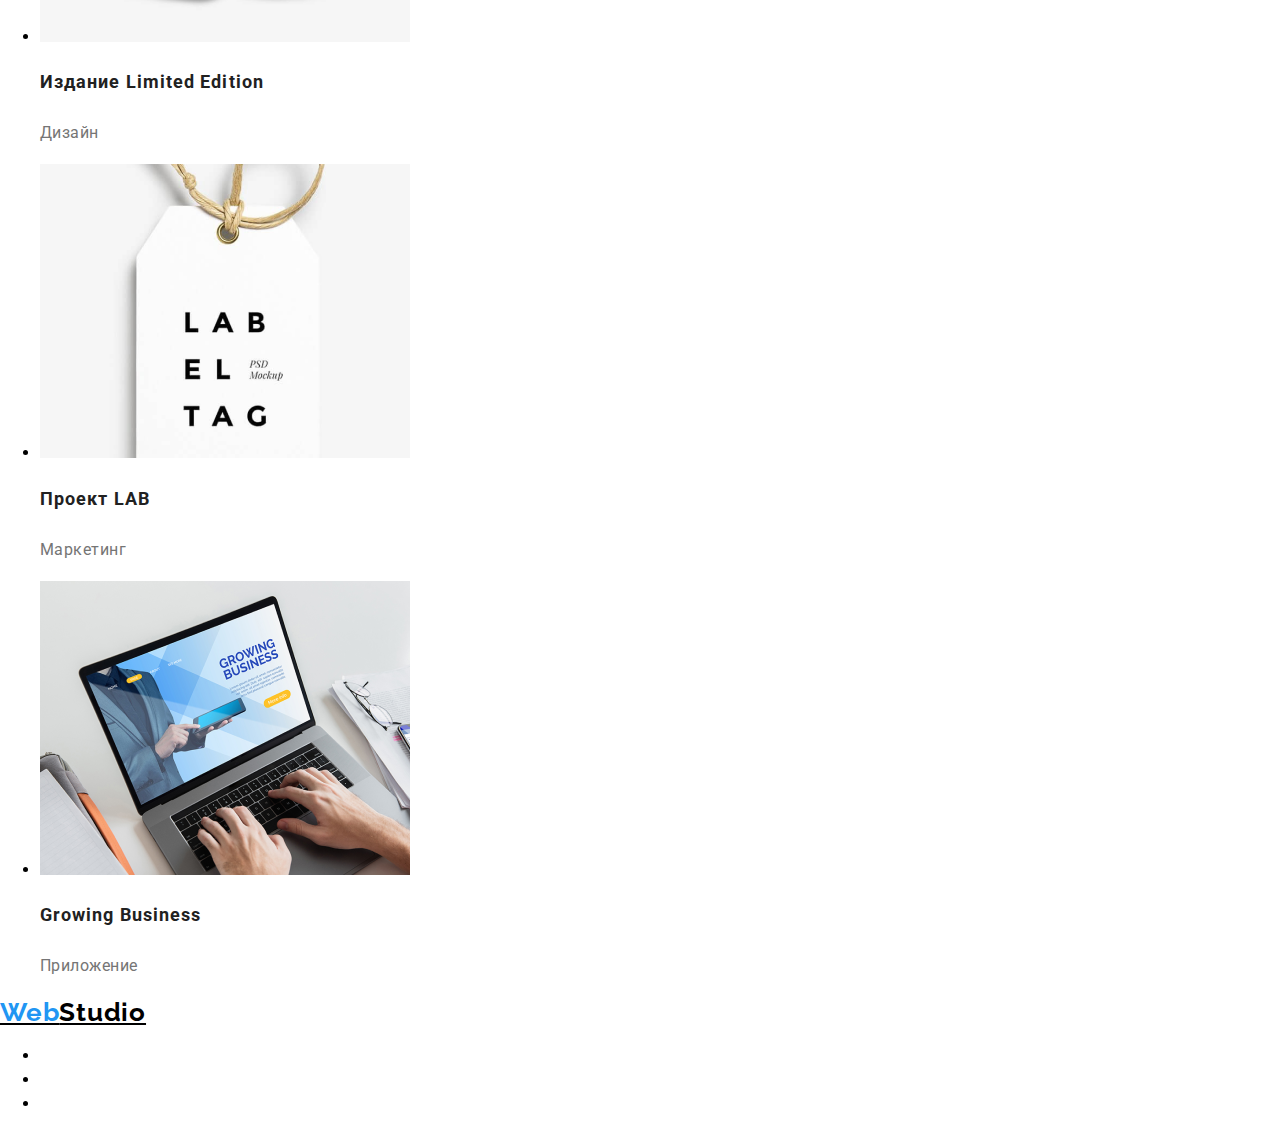
==== commit f298b917: "filters" ====
--- a/portfolio.html
+++ b/portfolio.html
@@ -4,10 +4,10 @@
     <meta charset="UTF-8">
     <meta name="viewport" content="width=device-width, initial-scale=1.0">
     <title>WebStudio</title>
-        <link rel="stylesheet" href="https://cdnjs.cloudflare.com/ajax/libs/modern-normalize/1.0.0/modern-normalize.min.css">
-        <link rel="preconnect" href="https://fonts.gstatic.com">
-        <link rel="stylesheet" href="https://fonts.googleapis.com/css2?family=Raleway:wght@700&family=Roboto:wght@400;500;700;900&display=swap">
-        <link rel="stylesheet" href="./css/style.css">
+    <link rel="stylesheet" href="https://cdnjs.cloudflare.com/ajax/libs/modern-normalize/1.0.0/modern-normalize.min.css">
+    <link rel="preconnect" href="https://fonts.gstatic.com">
+    <link rel="stylesheet" href="https://fonts.googleapis.com/css2?family=Raleway:wght@700&family=Roboto:wght@400;500;700;900&display=swap">
+    <link rel="stylesheet" href="./css/style.css">
 </head>
 <body>
     <header>
@@ -15,7 +15,7 @@
             <a href="/" lang="en" class="logotype"><span class="web-logotype">Web</span>Studio</a>
             <ul class="navigation-list">
                 <li class="navigation-list-item">
-                    <a href="#" class="navigation-list-link">Студия</a>
+                    <a href="./index.html" class="navigation-list-link">Студия</a>
                 </li>
                 <li class="navigation-list-item">
                     <a href="#" class="navigation-list-link chosen-navigation-list-link">Портфолио</a>
@@ -41,7 +41,7 @@
             <h2 class="hidden-title">Фильтры</h2>
             <ul class="filters-list">
                 <li class="filters-list-item">
-                    <button type="button" class="filters-list-button">Все</button>
+                    <button type="button" class="filters-list-button chosen-filters-list-button">Все</button>
                 </li>
                 <li class="filters-list-item">
                     <button type="button" class="filters-list-button">Веб-сайты</button>
@@ -91,12 +91,12 @@
                     <p class="portfolio-list-text">Веб-сайт</p>
                 </li>
                 <li class="portfolio-list-item">
-                    <img src="./images/portfolio/img-6.png" alt="открытая" width="370" height="294">
+                    <img src="./images/portfolio/img-6.png" alt="открытая книга" width="370" height="294">
                     <h3 class="portfolio-list-title">Издание <span lang="en">Limited Edition</span></h3>
                     <p class="portfolio-list-text">Дизайн</p>
                 </li>
                 <li class="portfolio-list-item">
-                    <img src="./images/portfolio/img-7.png" alt="" width="370" height="294">
+                    <img src="./images/portfolio/img-7.png" alt="psd mockup" width="370" height="294">
                     <h3 class="portfolio-list-title">Проект <span lang="en">LAB</span></h3>
                     <p class="portfolio-list-text">Маркетинг</p>
                 </li>
--- a/css/style.css
+++ b/css/style.css
@@ -163,6 +163,11 @@
   background-color: #2196f3;
 }
 
+.chosen-filters-list-button {
+  color: #ffffff;
+  background-color: #2196f3;
+}
+
 .portfolio-list-title {
   font-weight: 700;
   font-size: 18px;
@@ -178,4 +183,4 @@
   letter-spacing: 0.03em;
   color: #757575;
 }
-/* ================== END PORTFOLIO ================== */ ;
+/* ================== END PORTFOLIO ================== */
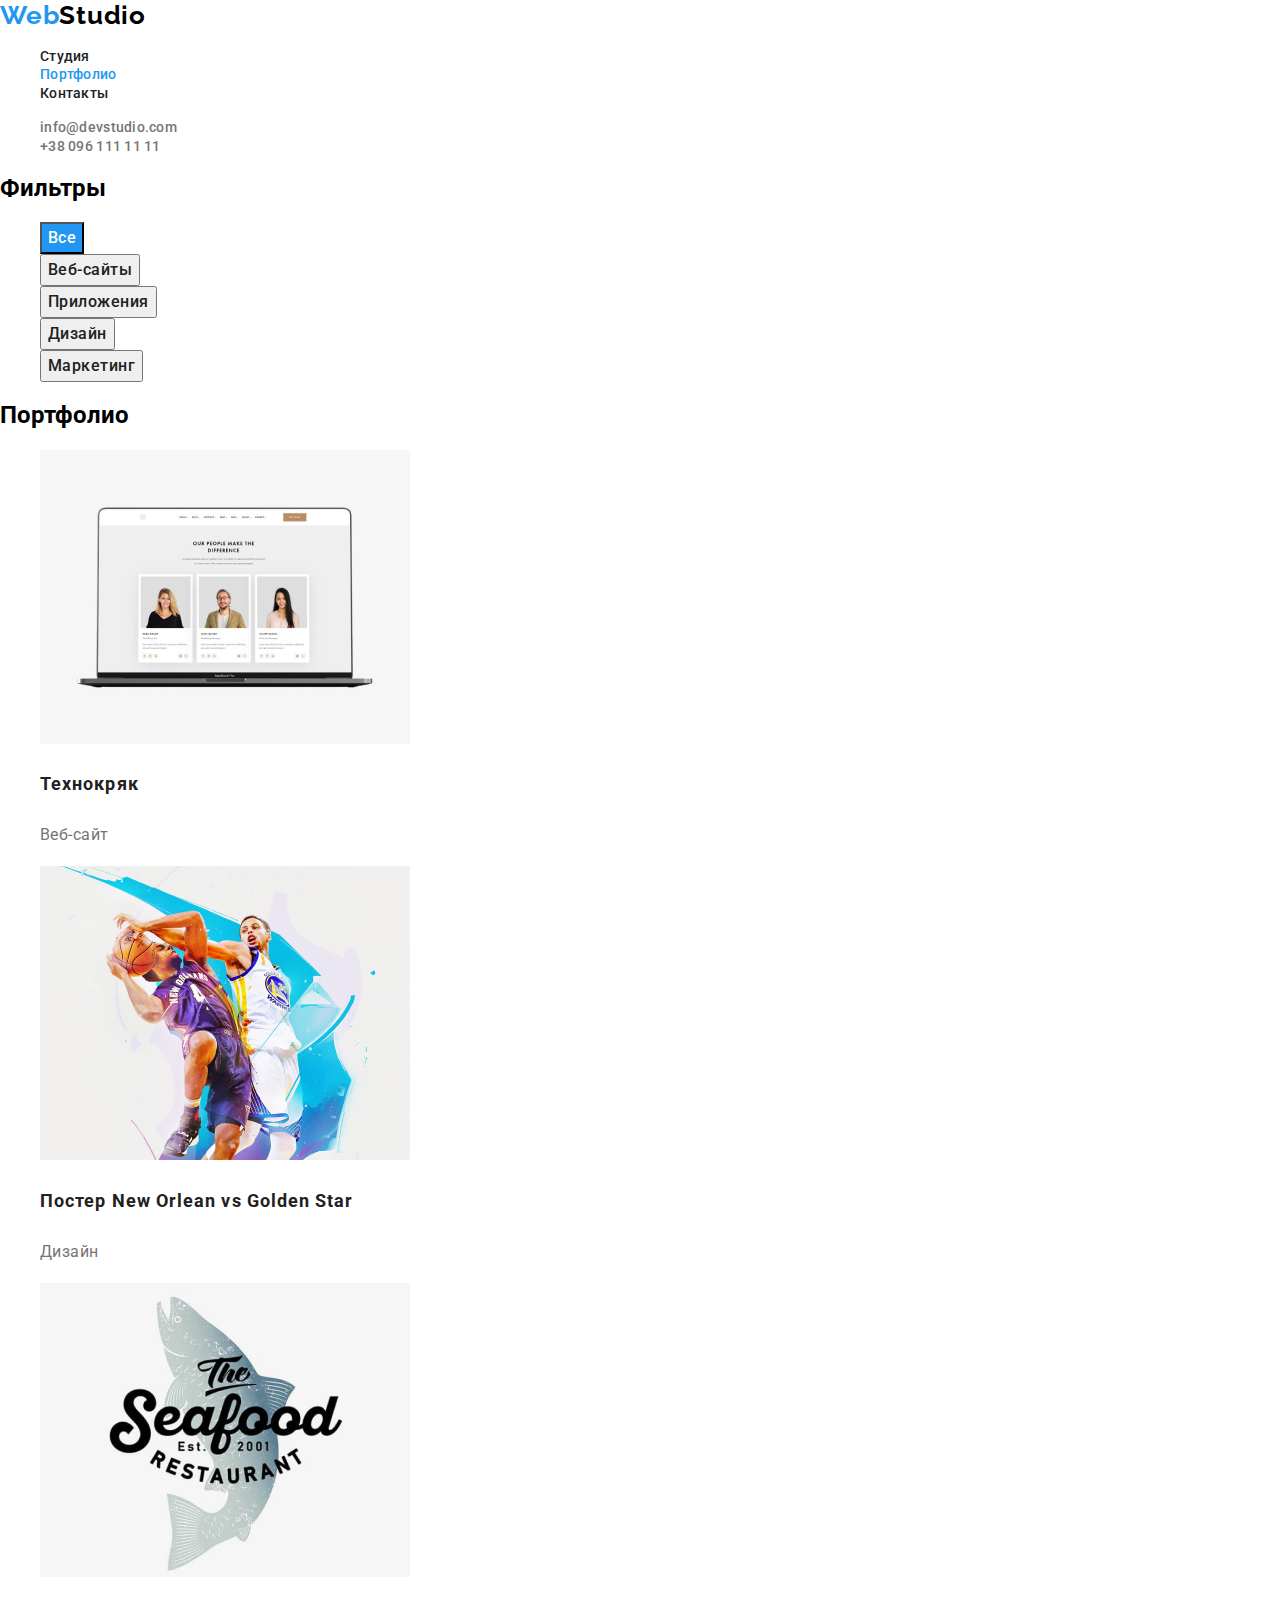
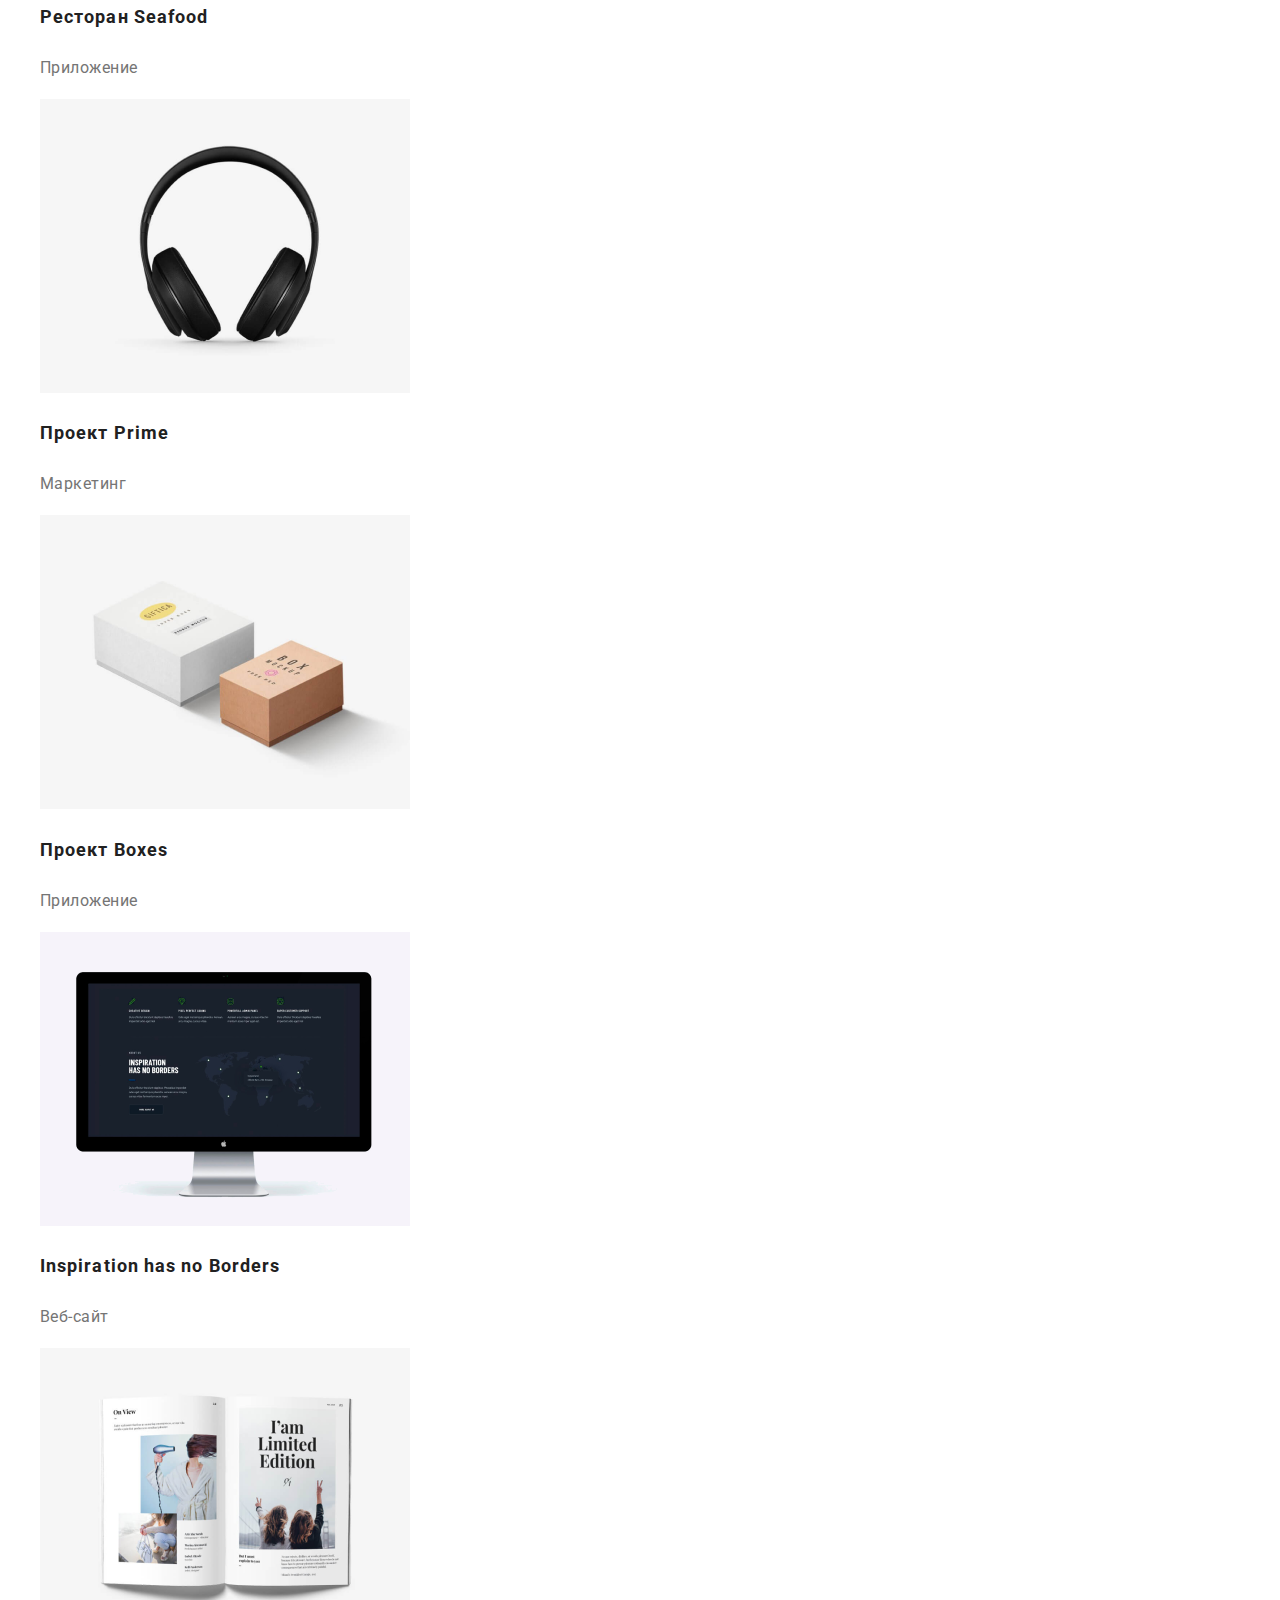
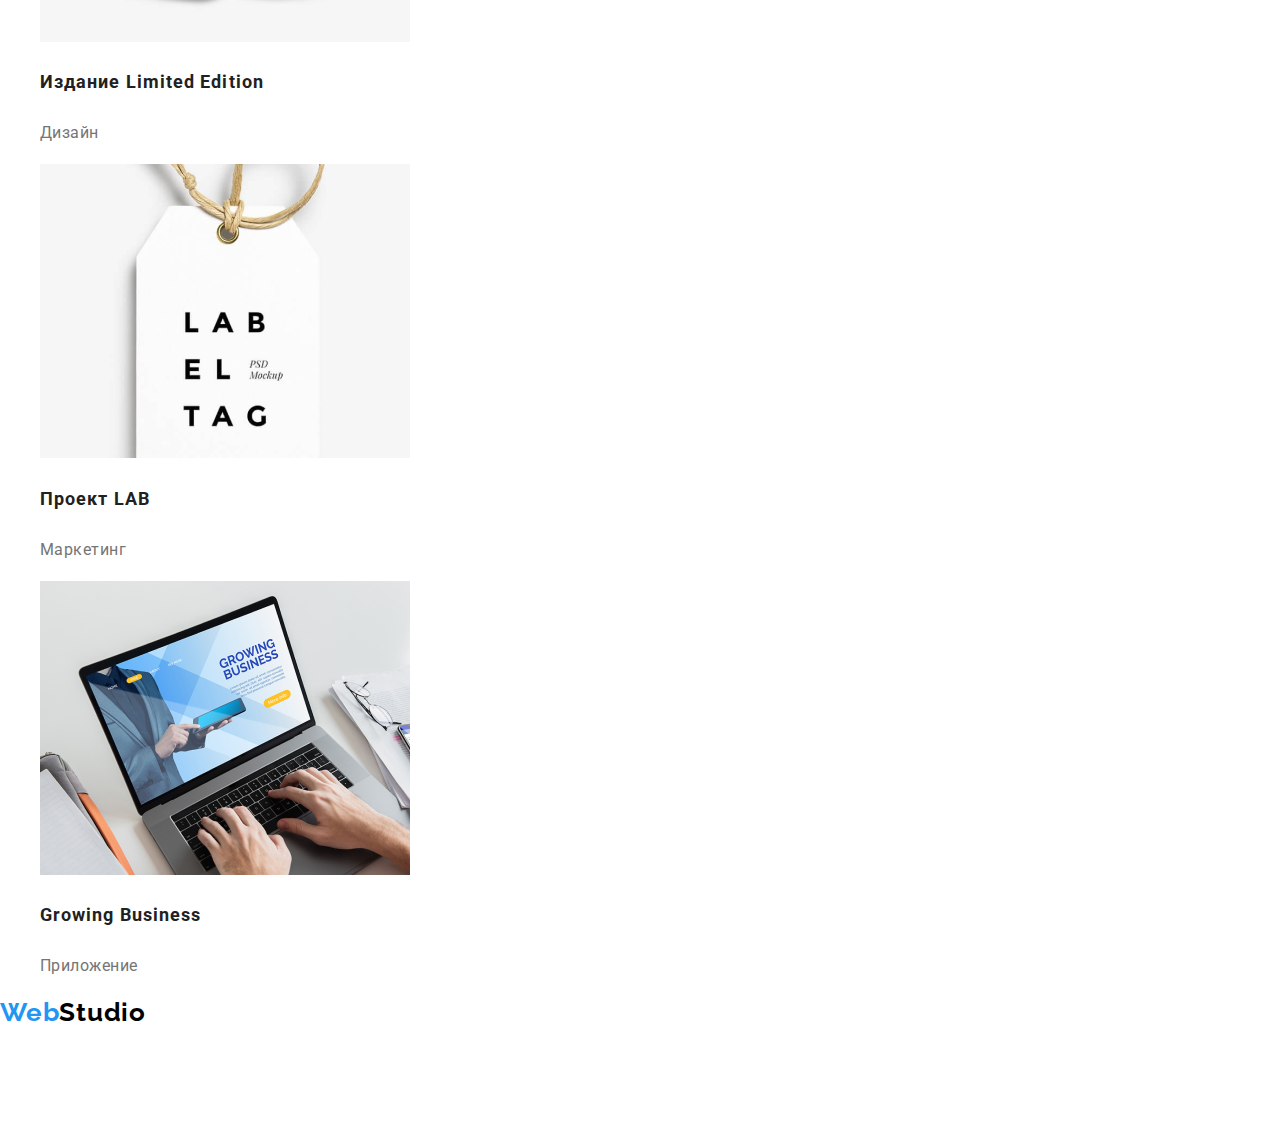
==== commit 49dafc77: "css" ====
--- a/portfolio.html
+++ b/portfolio.html
@@ -13,7 +13,7 @@
     <header>
         <nav class="navigation">
             <a href="/" lang="en" class="logotype"><span class="web-logotype">Web</span>Studio</a>
-            <ul class="navigation-list">
+            <ul class="navigation-list hidden-markers">
                 <li class="navigation-list-item">
                     <a href="./index.html" class="navigation-list-link">Студия</a>
                 </li>
@@ -26,7 +26,7 @@
             </ul>
         </nav>
         <address class="address">
-            <ul class="address-list">
+            <ul class="address-list hidden-markers">
                 <li class="address-list-item">
                     <a href="mailto:info@devstudio.com" class="address-mail address-react">info@devstudio.com</a>
                 </li>
@@ -39,7 +39,7 @@
     <main>
         <section>
             <h2 class="hidden-title">Фильтры</h2>
-            <ul class="filters-list">
+            <ul class="filters-list hidden-markers">
                 <li class="filters-list-item">
                     <button type="button" class="filters-list-button chosen-filters-list-button">Все</button>
                 </li>
@@ -56,10 +56,8 @@
                     <button type="button" class="filters-list-button">Маркетинг</button>
                 </li>
             </ul>
-        </section>
-        <section>
             <h2 class="hidden-title">Портфолио</h2>
-            <ul class="portfolio-list">
+            <ul class="portfolio-list hidden-markers">
                 <li class="portfolio-list-item">
                     <img src="./images/portfolio/img.png" alt="ноутбук с открытым сайтом" width="370" height="294">
                     <h3 class="portfolio-list-title">Технокряк</h3>
@@ -111,7 +109,7 @@
     <footer>
         <a href="/" lang="en" class="logotype"><span class="web-logotype">Web</span>Studio</a>
         <address>
-            <ul class="address-footer-list">
+            <ul class="address-footer-list hidden-markers">
                 <li class="address-footer-list-item">
                     <a href="https://goo.gl/maps/WL92YApWZY9KQQxK7" class="address-footer-address address-react">г. Киев, пр-т Леси Украинки, 26</a>
                 </li>
--- a/css/style.css
+++ b/css/style.css
@@ -7,6 +7,10 @@
   font-family: var(--main-font);
 }
 
+a {
+  text-decoration: none;
+}
+
 /* ================== HEADER ================== */
 .navigation-list-link {
   font-weight: 500;
@@ -29,6 +33,7 @@
 .address-tel {
   font-weight: 500;
   font-size: 14px;
+  font-style: normal;
   line-height: 1.143;
   letter-spacing: 0.02em;
   color: #757575;
@@ -92,6 +97,7 @@
   line-height: 1.192;
   letter-spacing: 0.03em;
   color: #000000;
+  text-decoration: none;
 }
 
 .web-logotype {
@@ -106,6 +112,14 @@
   letter-spacing: 0.03em;
   color: #212121;
 }
+
+.hidden-markers {
+  list-style-type: none;
+}
+
+.italic {
+  text-decoration: none;
+}
 /* ================== END COMPONENTS ================== */
 
 /* ================== TEAM ================== */
@@ -132,6 +146,7 @@
 .address-footer-address {
   font-weight: 400;
   font-size: 14px;
+  font-style: normal;
   line-height: 1.715;
   letter-spacing: 0.03em;
   color: #ffffff;
@@ -141,6 +156,7 @@
 .address-footer-tel {
   font-weight: 400;
   font-size: 14px;
+  font-style: normal;
   line-height: 1.715;
   letter-spacing: 0.03em;
   color: rgba(255, 255, 255, 0.6);
